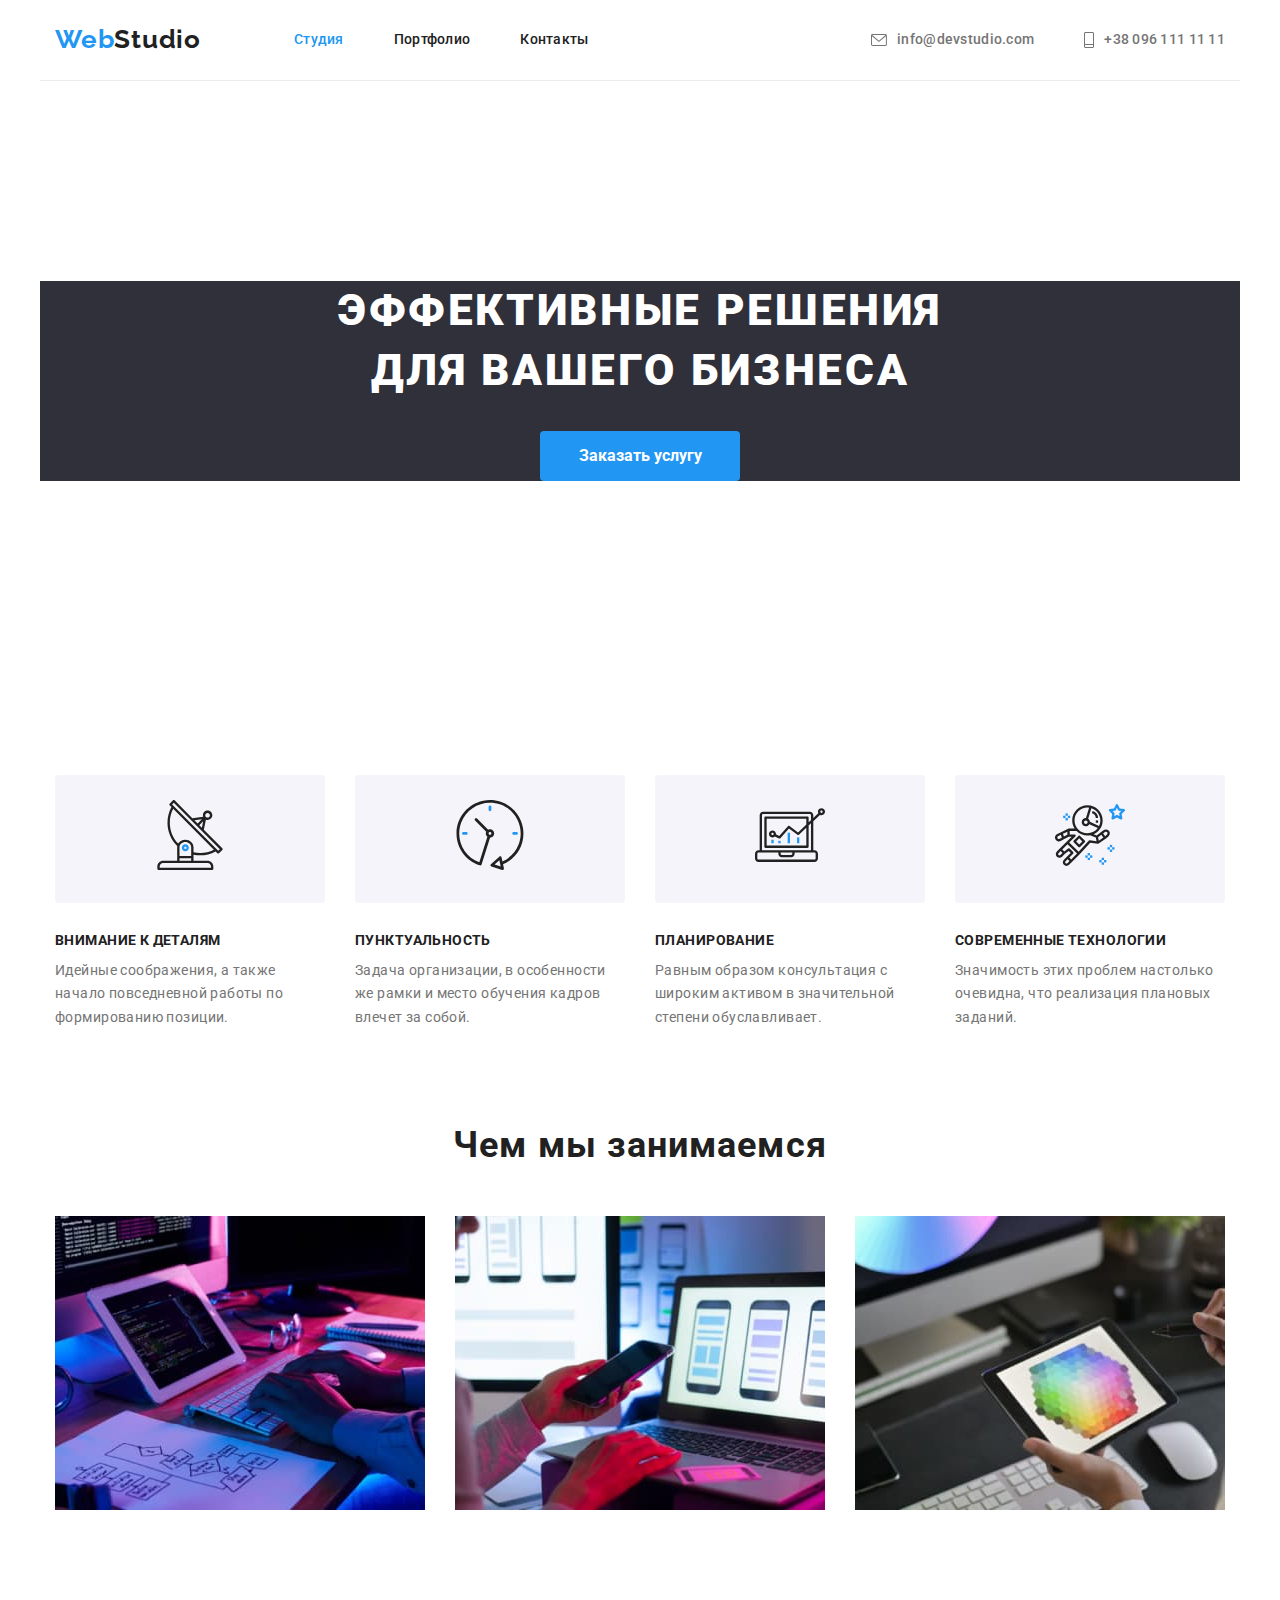
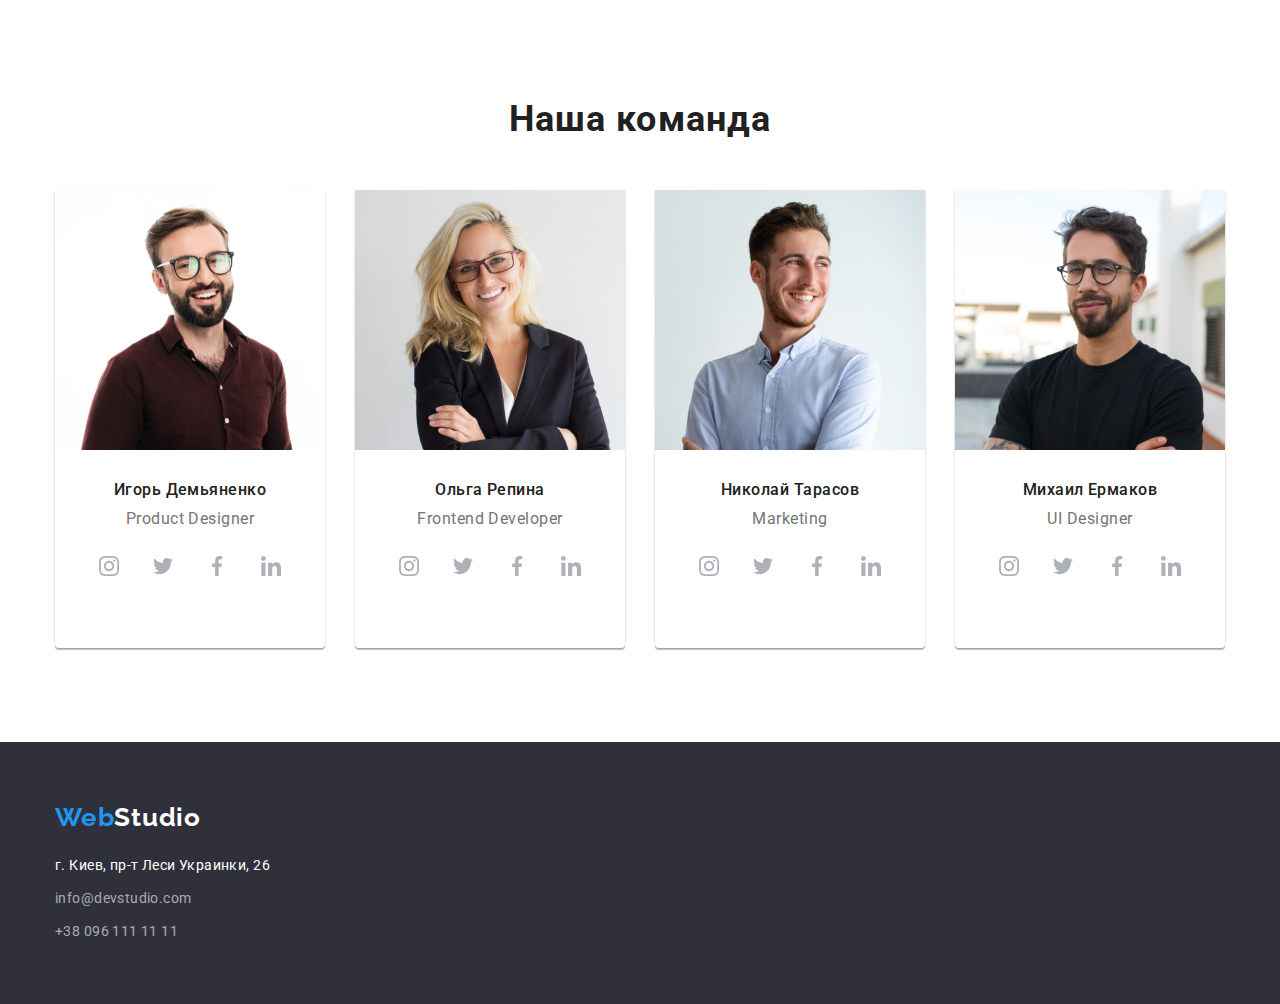
==== index.html @ 743d2a8c "Add icons" ====
<!DOCTYPE html>
<html lang="ru">
  <head>
    <meta charset="UTF-8" />
    <meta http-equiv="X-UA-Compatible" content="IE=edge" />
    <meta name="viewport" content="width=device-width, initial-scale=1.0" />
    <title>Document</title>
    <link
      href="https://fonts.googleapis.com/css2?family=Raleway:wght@700&family=Roboto:wght@400;500;700;900&display=swap"
      rel="stylesheet"
    />
    <link
      rel="stylesheet"
      href="https://cdnjs.cloudflare.com/ajax/libs/modern-normalize/1.1.0/modern-normalize.min.css"
    />
    <link rel="stylesheet" href="./css/styles.css" />
  </head>
  <body>
    <!-- Шапка сайта -->
    <header>
      <div class="header container">
        <nav class="header-nav">
          <a href="./index.html" class="logo"> <span>Web</span>Studio</a>
          <ul class="site-nav list">
            <li class="item"><a href="./index.html" class="link current">Студия</a></li>
            <li class="item"><a href="./portfolio.html" class="link">Портфолио</a></li>
            <li class="item"><a href="" class="link">Контакты</a></li>
          </ul>
        </nav>
        <ul class="contacts-header list">
          <li class="item">
            <a href="mailto:info@devstudio.com" class="link">
              <svg class="contacts-header-icon" width="16px" height="12px">
                <use href="./images/svg/symbol-defs.svg#icon-envelope"></use>
              </svg>
              info@devstudio.com
            </a>
          </li>
          <li class="item">
            <a href="tel:+380961111111" class="link">
              <svg class="contacts-header-icon" width="10px" height="16px">
                <use href="./images/svg/symbol-defs.svg#icon-Vector"></use>
              </svg>
              +38 096 111 11 11</a
            >
          </li>
        </ul>
      </div>
    </header>
    <main>
      <!-- Герой -->
      <section class="hero">
        <div class="container">
          <h1 class="hero-title">
            Эффективные решения <br />
            для вашего бизнеса
          </h1>
          <button type="button" class="hero-button">Заказать услугу</button>
        </div>
      </section>
      <!-- Особенности -->
      <section class="section">
        <div class="container">
          <h2 class="visually-hidden">Особенности</h2>
          <ul class="feature-list list">
            <li class="item">
              <div class="feature-icon">
                <svg class="icon" width="70px" height="70px">
                  <use href="./images/svg/symbol-defs.svg#icon-antenna-1"></use>
                </svg>
              </div>
              <h3 class="title">Внимание к деталям</h3>
              <p class="text">Идейные соображения, а также начало повседневной работы по формированию позиции.</p>
            </li>
            <li class="item">
              <div class="feature-icon">
                <svg class="icon" width="70px" height="70px">
                  <use href="./images/svg/symbol-defs.svg#icon-clock-1"></use>
                </svg>
              </div>
              <h3 class="title">Пунктуальность</h3>
              <p class="text">Задача организации, в особенности же рамки и место обучения кадров влечет за собой.</p>
            </li>
            <li class="item">
              <div class="feature-icon">
                <svg class="icon" width="70px" height="70px">
                  <use href="./images/svg/symbol-defs.svg#icon-diagram-1"></use>
                </svg>
              </div>
              <h3 class="title">Планирование</h3>
              <p class="text">Равным образом консультация с широким активом в значительной степени обуславливает.</p>
            </li>
            <li class="item">
              <div class="feature-icon">
                <svg class="icon" width="70px" height="70px">
                  <use href="./images/svg/symbol-defs.svg#icon-astronaut-1"></use>
                </svg>
              </div>
              <h3 class="title">Современные технологии</h3>
              <p class="text">Значимость этих проблем настолько очевидна, что реализация плановых заданий.</p>
            </li>
          </ul>
        </div>
      </section>
      <!-- Чем мы занимаемся -->
      <section class="section business">
        <div class="container">
          <h2 class="section-title">Чем мы занимаемся</h2>
          <ul class="business-list list">
            <li class="item">
              <img
                class="card-img"
                src="./images/section3/img1.jpg"
                alt="Лист с алгоритмом человек пишет код"
                width="370"
              />
            </li>
            <li class="item">
              <img
                class="card-img"
                src="./images/section3/img2.jpg"
                alt="Телефон в руке человек верстает"
                width="370"
              />
            </li>
            <li class="item">
              <img
                class="card-img"
                src="./images/section3/img3.jpg"
                alt="Планшет в руке дизайн подбор цвета"
                width="370"
              />
            </li>
          </ul>
        </div>
      </section>
      <!-- Наша команда -->
      <section class="section">
        <div class="container">
          <h2 class="section-title">Наша команда</h2>
          <ul class="command-list list">
            <li class="item">
              <img class="card-img" src="./images/section4/img1.jpg" alt="Фотография Игоря Демьяненко" width="270" />
              <h3 class="title">Игорь Демьяненко</h3>
              <p lang="en" class="text">Product Designer</p>
              <ul class="command-icon-list list">
                <a href="" class="command-icon-item">
                  <li>
                    <svg class="icon" width="20px" height="20px">
                      <use href="./images/svg/symbol-defs.svg#icon-instagram-2"></use>
                    </svg>
                  </li>
                </a>
                <a href="" class="command-icon-item">
                  <li>
                    <svg class="icon" width="20px" height="20px">
                      <use href="./images/svg/symbol-defs.svg#icon-twitter-1"></use>
                    </svg>
                  </li>
                </a>
                <a href="" class="command-icon-item">
                  <li>
                    <svg class="icon" width="20px" height="20px">
                      <use href="./images/svg/symbol-defs.svg#icon-facebook-1"></use>
                    </svg>
                  </li>
                </a>
                <a href="" class="command-icon-item">
                  <li>
                    <svg class="icon" width="20px" height="20px">
                      <use href="./images/svg/symbol-defs.svg#icon-linkedin-1"></use>
                    </svg>
                  </li>
                </a>
              </ul>
            </li>
            <li class="item">
              <img class="card-img" src="./images/section4/img2.jpg" alt="Фотография Ольги Репиной" width="270" />
              <h3 class="title">Ольга Репина</h3>
              <p lang="en" class="text">Frontend Developer</p>
              <ul class="command-icon-list list">
                <a href="" class="command-icon-item">
                  <li>
                    <svg class="icon" width="20px" height="20px">
                      <use href="./images/svg/symbol-defs.svg#icon-instagram-2"></use>
                    </svg>
                  </li>
                </a>
                <a href="" class="command-icon-item">
                  <li>
                    <svg class="icon" width="20px" height="20px">
                      <use href="./images/svg/symbol-defs.svg#icon-twitter-1"></use>
                    </svg>
                  </li>
                </a>
                <a href="" class="command-icon-item">
                  <li>
                    <svg class="icon" width="20px" height="20px">
                      <use href="./images/svg/symbol-defs.svg#icon-facebook-1"></use>
                    </svg>
                  </li>
                </a>
                <a href="" class="command-icon-item">
                  <li>
                    <svg class="icon" width="20px" height="20px">
                      <use href="./images/svg/symbol-defs.svg#icon-linkedin-1"></use>
                    </svg>
                  </li>
                </a>
              </ul>
            </li>
            <li class="item">
              <img class="card-img" src="./images/section4/img3.jpg" alt="Фотография Николая Тарасова" width="270" />
              <h3 class="title">Николай Тарасов</h3>
              <p lang="en" class="text">Marketing</p>
              <ul class="command-icon-list list">
                <a href="" class="command-icon-item">
                  <li>
                    <svg class="icon" width="20px" height="20px">
                      <use href="./images/svg/symbol-defs.svg#icon-instagram-2"></use>
                    </svg>
                  </li>
                </a>
                <a href="" class="command-icon-item">
                  <li>
                    <svg class="icon" width="20px" height="20px">
                      <use href="./images/svg/symbol-defs.svg#icon-twitter-1"></use>
                    </svg>
                  </li>
                </a>
                <a href="" class="command-icon-item">
                  <li>
                    <svg class="icon" width="20px" height="20px">
                      <use href="./images/svg/symbol-defs.svg#icon-facebook-1"></use>
                    </svg>
                  </li>
                </a>
                <a href="" class="command-icon-item">
                  <li>
                    <svg class="icon" width="20px" height="20px">
                      <use href="./images/svg/symbol-defs.svg#icon-linkedin-1"></use>
                    </svg>
                  </li>
                </a>
              </ul>
            </li>
            <li class="item">
              <img class="card-img" src="./images/section4/img4.jpg" alt="Фотография Михаила Ермакова" width="270" />
              <h3 class="title">Михаил Ермаков</h3>
              <p lang="en" class="text">UI Designer</p>
              <ul class="command-icon-list list">
                <a href="" class="command-icon-item">
                  <li>
                    <svg class="icon" width="20px" height="20px">
                      <use href="./images/svg/symbol-defs.svg#icon-instagram-2"></use>
                    </svg>
                  </li>
                </a>
                <a href="" class="command-icon-item">
                  <li>
                    <svg class="icon" width="20px" height="20px">
                      <use href="./images/svg/symbol-defs.svg#icon-twitter-1"></use>
                    </svg>
                  </li>
                </a>
                <a href="" class="command-icon-item">
                  <li>
                    <svg class="icon" width="20px" height="20px">
                      <use href="./images/svg/symbol-defs.svg#icon-facebook-1"></use>
                    </svg>
                  </li>
                </a>
                <a href="" class="command-icon-item">
                  <li>
                    <svg class="icon" width="20px" height="20px">
                      <use href="./images/svg/symbol-defs.svg#icon-linkedin-1"></use>
                    </svg>
                  </li>
                </a>
              </ul>
            </li>
          </ul>
        </div>
      </section>
    </main>
    <!-- Футер -->
    <footer class="footer">
      <div class="container">
        <a href="/index.html" class="logo"> <span>Web</span>Studio</a>
        <address class="address">
          <ul class="list">
            <li class="address-text">
              <a href="https://goo.gl/maps/LQbmXpM3BCBhQMDx9" class="address-text" target="_blank"
                >г. Киев, пр-т Леси Украинки, 26</a
              >
            </li>
            <li class="item"><a href="mailto:info@devstudio.com" class="address-link">info@devstudio.com</a></li>
            <li class="item"><a href="tel:+380961111111" class="address-link">+38 096 111 11 11</a></li>
          </ul>
        </address>
      </div>
    </footer>
  </body>
</html>
---- css/styles.css ----
:root {
  --title-text-color: #212121;
  --primari-text-color: #757575;
  --accent-color: #2196f3;
  --primary-white-color: #ffffff;
  --background-color: #e5e5e5;
  --background-body-color: #f5f4fa;
  --icons-color: #afb1b8;
  --icon-white-color: #ffffff;
}
body {
  color: var(--primari-text-color);
  font-family: roboto, sans-serif;
  font-size: 14px;
  line-height: 1.7;
}
h1,
h2,
h3,
h4,
h5,
h6,
p,
ul {
  margin: 0;
  padding: 0;
}
.list {
  list-style: none;
}
.list a {
  text-decoration: none;
}
/* цвет основного текста #212121
цвет вторичного текста #757575
цвет текста белый #FFFFFF
цвет текста акцент #2196F3

цвет хедера #FFFFFF

цвет фона #E5E5E5
вторичный цвет фона #F5F4FA

цвет фона героя #2F303A

цвет фона футера #2F303A
*/
.container {
  width: 1200px;
  margin-left: auto;
  margin-right: auto;
  padding-left: 15px;
  padding-right: 15px;
  /* outline: 2px solid tomato; */
}
.visually-hidden {
  position: absolute;
  width: 1px;
  height: 1px;
  margin: -1px;
  padding: 0;
  overflow: hidden;
  border: 0;
  clip: rect(0 0 0 0);
}
.logo {
  color: var(--title-text-color);
  text-decoration: none;
  font-family: raleway;
  font-weight: 700;
  font-size: 26px;
  line-height: 1.2;
  letter-spacing: 0.03em;
}
.logo > span {
  color: var(--accent-color);
}
/* ------------------site nav------------------ */
.header {
  display: flex;
  padding-top: 24px;
  padding-bottom: 25px;
  align-items: center;
  border-bottom: 1px solid #ececec;
}
.header-nav {
  display: flex;
}

.site-nav,
.contacts-header {
  display: flex;
  align-items: center;
  font-weight: 500;
  font-size: 14px;
  line-height: 1.2;
  letter-spacing: 0.02em;
}
.site-nav {
  margin-left: 93px;
}
.site-nav .item:not(:last-child) {
  margin-right: 50px;
}

.contacts-header {
  margin-left: auto;
}
.contacts-header .link {
  display: flex;
  align-items: center;
}
.contacts-header .item:last-child {
  margin-left: 50px;
}
.site-nav .link {
  color: var(--title-text-color);
}
.contacts-header .link {
  color: var(--primari-text-color);
}
.contacts-header-icon {
  fill: currentColor;
  margin-right: 10px;
}
.site-nav .link:hover,
.site-nav .link:focus,
.contacts-header .link:hover,
.contacts-header .link:focus,
.address-link:hover,
.address-link:focus {
  color: var(--accent-color);
  fill: var(--accent-color);
}
.site-nav .link.current {
  color: var(--accent-color);
}

/* -------------------Герой------------------- */
.hero {
  padding-top: 200px;
  padding-bottom: 200px;
}
.hero.section {
  background: #2f303a;
}
.hero .container {
  background: #2f303a;
}
.hero-title {
  color: var(--primary-white-color);
  font-weight: 900;
  font-size: 44px;
  line-height: 1.36;
  text-align: center;
  letter-spacing: 0.06em;
  text-transform: uppercase;
  margin-bottom: 30px;
}
.hero-button {
  display: block;
  width: 200px;
  height: 50px;
  border: 10px transparent;
  border-radius: 4px;
  padding: 0;
  margin: auto;
  cursor: pointer;
  color: var(--primary-white-color);
  background-color: var(--accent-color);
  font-family: Roboto;
  font-weight: bold;
  font-size: 16px;
  line-height: 1.88;
}
/* ------------------Section----------------- */
.section {
  padding-top: 94px;
  padding-bottom: 94px;
  /* outline: 2px solid teal; */
  background-color: #ffffff;
}
.section.business {
  padding-top: 0px;
}
.section-title {
  color: var(--title-text-color);
  font-weight: bold;
  font-size: 36px;
  line-height: 1.17;
  text-align: center;
  letter-spacing: 0.03em;
  margin-bottom: 50px;
}
.feature-list {
  display: flex;
}
.feature-list .title {
  color: var(--title-text-color);
  font-weight: bold;
  font-size: 14px;
  line-height: 1.14;
  letter-spacing: 0.03em;
  text-transform: uppercase;
  margin-bottom: 10px;
}
.feature-list .item {
  display: block;
  width: 270px;
}
.feature-list .item:not(:last-child) {
  margin-right: 30px;
}
.feature-list .text {
  letter-spacing: 0.03em;
}
.feature-icon {
  padding: 25px 100px;
  border-radius: 4px;
  background-color: var(--background-body-color);
  margin-bottom: 30px;
}
.business-list {
  display: flex;
}
.card-img {
  display: block;
}
.business-list .item:not(:last-child) {
  margin-right: 30px;
}
.command-list {
  display: flex;
}
.command-list .item:not(:last-child) {
  margin-right: 30px;
}
.command-list .item {
  padding-bottom: 30px;
  border-radius: 0px 0px 4px 4px;
  background-color: var(--primary-white-color);
  box-shadow: 0px 1px 3px rgba(0, 0, 0, 0.12), 0px 1px 1px rgba(0, 0, 0, 0.14), 0px 2px 1px rgba(0, 0, 0, 0.2);
}

.command-list .title {
  color: var(--title-text-color);
  font-weight: 500;
  font-size: 16px;
  line-height: 1.19;
  letter-spacing: 0.03em;
  margin: 30px auto 10px;
  display: block;
  text-align: center;
}
.command-list .text {
  font-size: 16px;
  line-height: 1.19;
  text-align: center;
  letter-spacing: 0.03em;
  /* margin-bottom: 30px; */
}
.command-icon-list {
  display: flex;
  padding: 16px 32px 30px;
}
.command-icon-item {
  width: 44px;
  height: 44px;
  border-radius: 50%;
  background-color: transparent;
  padding: 12px;
  color: var(--icons-color);
}
.command-icon-item:not(:last-child) {
  margin-right: 10px;
}
.command-icon-item .icon {
  fill: currentColor;
}
.command-icon-item:hover,
.command-icon-item:focus {
  color: var(--icon-white-color);
  background-color: var(--accent-color);
}
.filter {
  display: flex;
  /* margin-right: auto;
  margin-left: auto; */
  justify-content: center;
}
.filter-list {
  display: flex;
  flex-wrap: wrap;
  margin-top: 50px;
}
.filter-button {
  cursor: pointer;
  color: var(--title-text-color);
  background-color: #f5f4fa;
  font-family: Roboto;
  font-weight: 500;
  font-size: 16px;
  line-height: 1.62;
  text-align: center;
  letter-spacing: 0.03em;
  border-radius: 4px;
  border: 0;
  padding: 6px 22px;
}
.filter .item:not(:last-child) {
  margin-right: 8px;
}
.filter-list .item:not(:nth-last-child(-n + 3)) {
  margin-bottom: 30px;
}
.filter-list .item:not(:nth-child(3n + 3)) {
  margin-right: 30px;
}
.filter-list .content {
  border: 1px solid#eeeeee;
  border-top: 0px;
  padding: 20px 24px;
}

.filter-list .text {
  margin-top: 2px;
}
.filter-button:hover,
.filter-button:focus {
  color: var(--primary-white-color);
  background-color: var(--accent-color);
  box-shadow: 0px 3px 1px rgba(0, 0, 0, 0.1), 0px 1px 2px rgba(0, 0, 0, 0.08), 0px 2px 2px rgba(0, 0, 0, 0.12);
}
.filter-list .title {
  color: var(--title-text-color);
  font-weight: bold;
  font-size: 18px;
  line-height: 2;
  letter-spacing: 0.06em;
}
.filter-list .text {
  font-weight: normal;
  font-size: 16px;
  line-height: 1.87;
  letter-spacing: 0.03em;
}
/* footer */
.footer {
  background-color: #2f303a;
  padding-top: 60px;
  padding-bottom: 60px;
}

.address-link {
  color: rgba(255, 255, 255, 0.6);
  font-weight: normal;
  font-style: normal;
  font-size: 14px;
  line-height: 1.71;
  letter-spacing: 0.03em;
}
.address-text {
  color: var(--primary-white-color);
  font-style: normal;
  font-weight: normal;
  font-size: 14px;
  line-height: 1.71;
  letter-spacing: 0.03em;
  margin-top: 20px;
}
.address .item {
  margin-top: 9px;
}
.footer .logo {
  color: var(--primary-white-color);
}
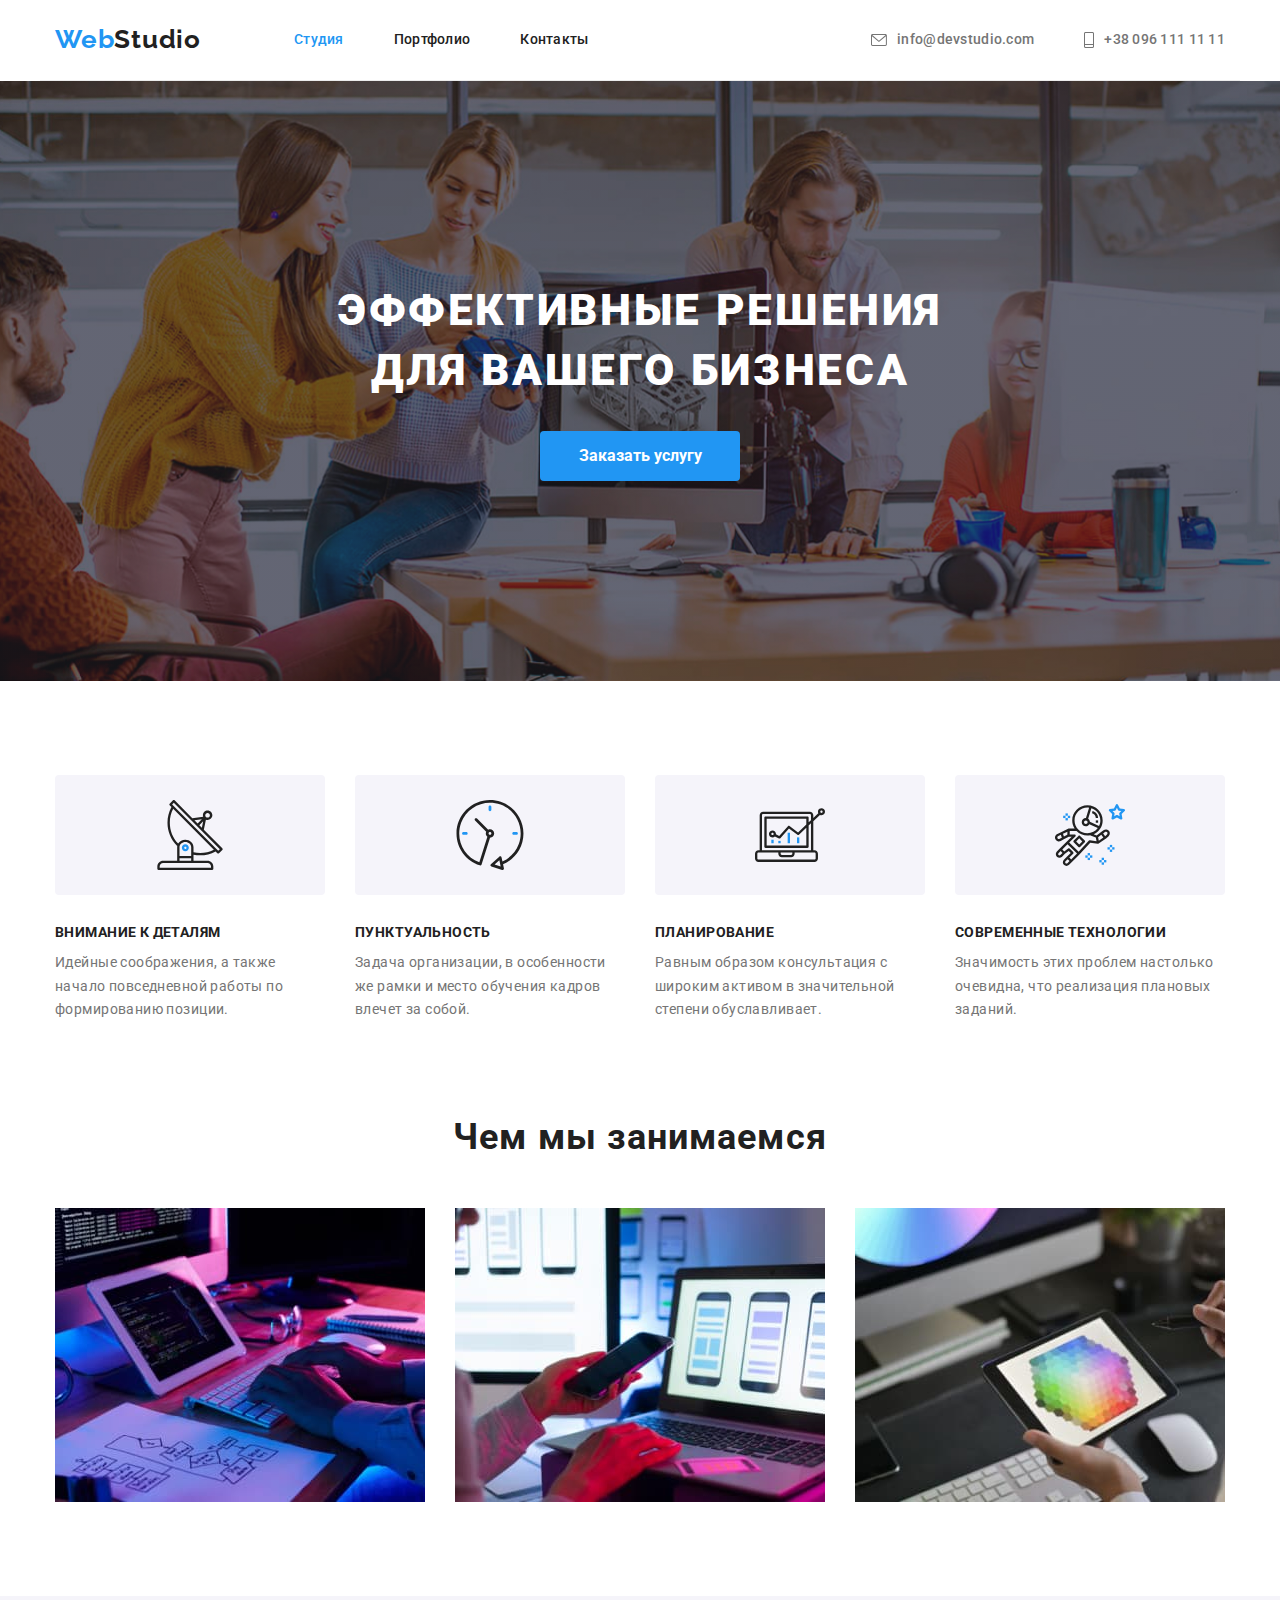
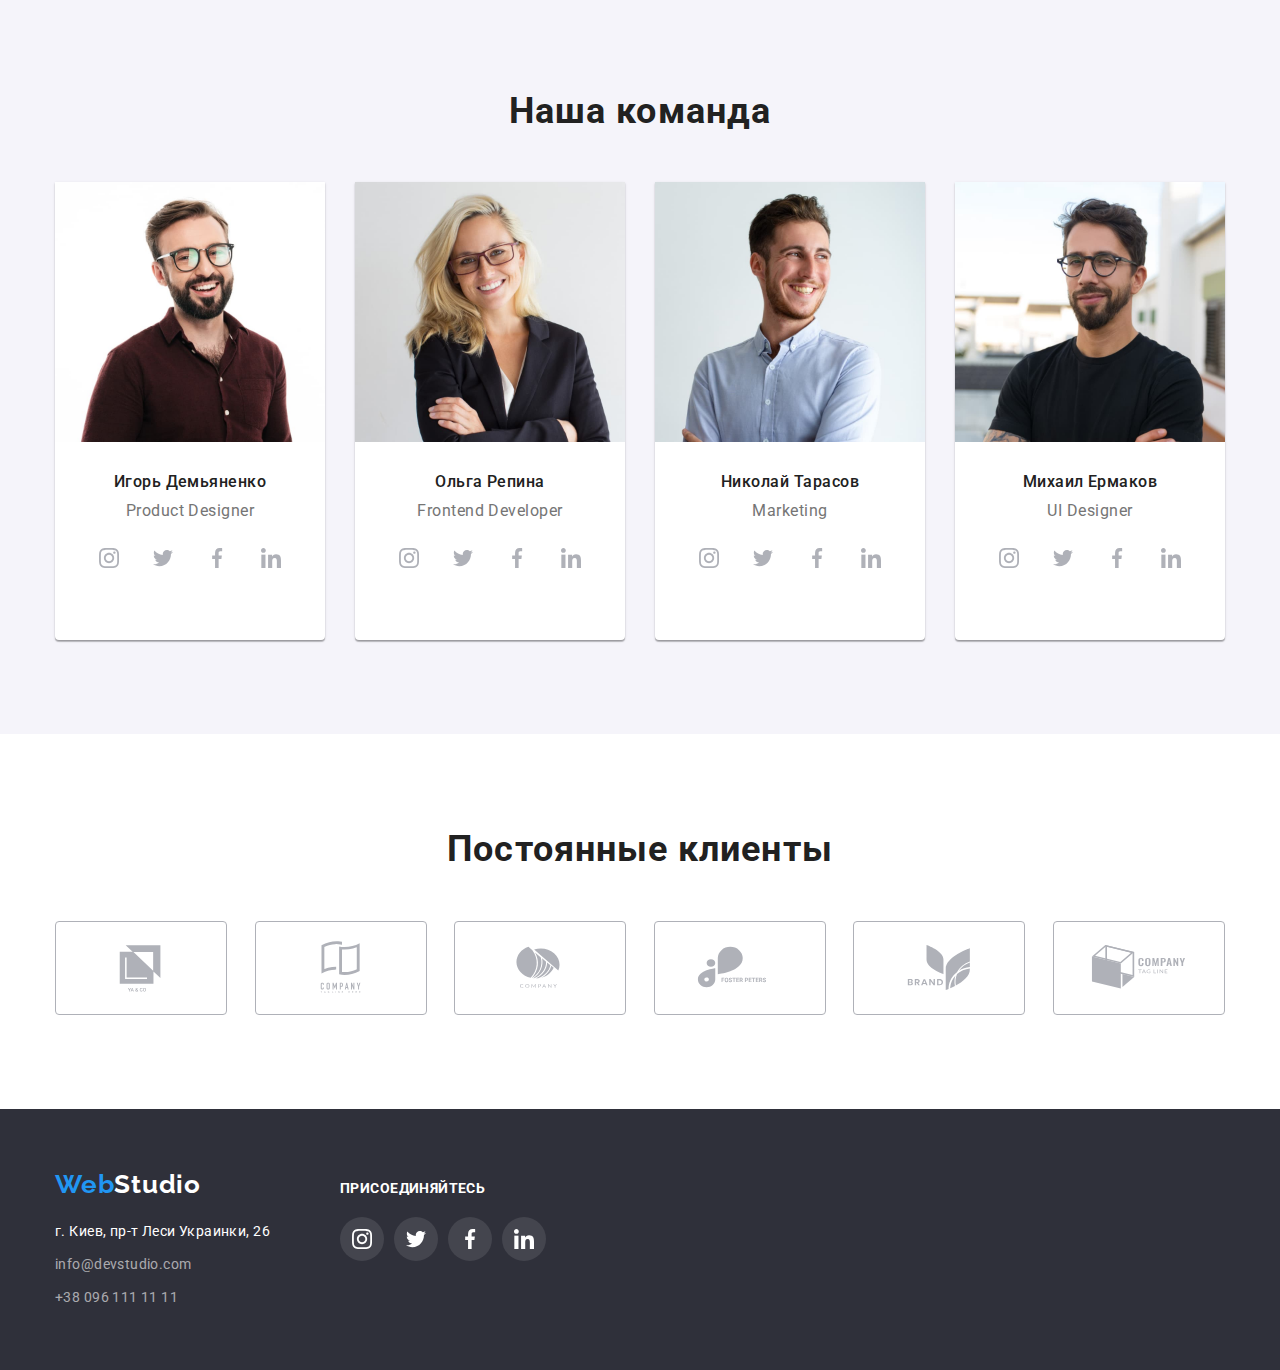
==== commit ba6bb244: "Finished add icons" ====
--- a/index.html
+++ b/index.html
@@ -49,7 +49,7 @@
     </header>
     <main>
       <!-- Герой -->
-      <section class="hero">
+      <section class="section hero">
         <div class="container">
           <h1 class="hero-title">
             Эффективные решения <br />
@@ -135,7 +135,7 @@
         </div>
       </section>
       <!-- Наша команда -->
-      <section class="section">
+      <section class="section command">
         <div class="container">
           <h2 class="section-title">Наша команда</h2>
           <ul class="command-list list">
@@ -282,22 +282,107 @@
           </ul>
         </div>
       </section>
+      <!-- Постоянные клиенты -->
+      <section class="section clients">
+        <div class="container">
+          <h2 class="section-title">Постоянные клиенты</h2>
+          <ul class="clients-list list">
+            <a href="">
+              <li class="item">
+                <svg class="icon" width="106px" height="60px">
+                  <use href="./images/svg/symbol-defs.svg#icon-Logo"></use>
+                </svg>
+              </li>
+            </a>
+            <a href="">
+              <li class="item">
+                <svg class="icon" width="106px" height="60px">
+                  <use href="./images/svg/symbol-defs.svg#icon-Logo-1"></use>
+                </svg>
+              </li>
+            </a>
+            <a href="">
+              <li class="item">
+                <svg class="icon" width="106px" height="60px">
+                  <use href="./images/svg/symbol-defs.svg#icon-Logo-2"></use>
+                </svg>
+              </li>
+            </a>
+            <a href="">
+              <li class="item">
+                <svg class="icon" width="106px" height="60px">
+                  <use href="./images/svg/symbol-defs.svg#icon-Logo-3"></use>
+                </svg>
+              </li>
+            </a>
+            <a href="">
+              <li class="item">
+                <svg class="icon" width="106px" height="60px">
+                  <use href="./images/svg/symbol-defs.svg#icon-Logo-4"></use>
+                </svg>
+              </li>
+            </a>
+            <a href="">
+              <li class="item">
+                <svg class="icon" width="106px" height="60px">
+                  <use href="./images/svg/symbol-defs.svg#icon-Logo-5"></use>
+                </svg>
+              </li>
+            </a>
+          </ul>
+        </div>
+      </section>
     </main>
     <!-- Футер -->
     <footer class="footer">
-      <div class="container">
-        <a href="/index.html" class="logo"> <span>Web</span>Studio</a>
-        <address class="address">
-          <ul class="list">
-            <li class="address-text">
-              <a href="https://goo.gl/maps/LQbmXpM3BCBhQMDx9" class="address-text" target="_blank"
-                >г. Киев, пр-т Леси Украинки, 26</a
-              >
-            </li>
-            <li class="item"><a href="mailto:info@devstudio.com" class="address-link">info@devstudio.com</a></li>
-            <li class="item"><a href="tel:+380961111111" class="address-link">+38 096 111 11 11</a></li>
-          </ul>
-        </address>
+      <div class="container bloks">
+        <div class="address">
+          <a href="/index.html" class="logo"> <span>Web</span>Studio</a>
+          <address>
+            <ul class="list">
+              <li class="address-text">
+                <a href="https://goo.gl/maps/LQbmXpM3BCBhQMDx9" class="address-text" target="_blank"
+                  >г. Киев, пр-т Леси Украинки, 26</a
+                >
+              </li>
+              <li class="item"><a href="mailto:info@devstudio.com" class="address-link">info@devstudio.com</a></li>
+              <li class="item"><a href="tel:+380961111111" class="address-link">+38 096 111 11 11</a></li>
+            </ul>
+          </address>
+        </div>
+        <div class="join">
+          <h3 class="title">Присоединяйтесь</h3>
+          <ul class="join-list list">
+            <a href="" class="join-icon-item">
+              <li>
+                <svg class="icon" width="20px" height="20px">
+                  <use href="./images/svg/symbol-defs.svg#icon-instagram-2"></use>
+                </svg>
+              </li>
+            </a>
+            <a href="" class="join-icon-item">
+              <li>
+                <svg class="icon" width="20px" height="20px">
+                  <use href="./images/svg/symbol-defs.svg#icon-twitter-1"></use>
+                </svg>
+              </li>
+            </a>
+            <a href="" class="join-icon-item">
+              <li>
+                <svg class="icon" width="20px" height="20px">
+                  <use href="./images/svg/symbol-defs.svg#icon-facebook-1"></use>
+                </svg>
+              </li>
+            </a>
+            <a href="" class="join-icon-item">
+              <li>
+                <svg class="icon" width="20px" height="20px">
+                  <use href="./images/svg/symbol-defs.svg#icon-linkedin-1"></use>
+                </svg>
+              </li>
+            </a>
+          </ul>
+        </div>
       </div>
     </footer>
   </body>
--- a/css/styles.css
+++ b/css/styles.css
@@ -137,15 +137,17 @@
 }
 
 /* -------------------Герой------------------- */
-.hero {
+.section.hero {
   padding-top: 200px;
   padding-bottom: 200px;
-}
-.hero.section {
-  background: #2f303a;
-}
-.hero .container {
-  background: #2f303a;
+  max-width: 1600px;
+  margin-left: auto;
+  margin-right: auto;
+  background-image: linear-gradient(to right, rgba(47, 48, 58, 0.4), rgba(47, 48, 58, 0.4)),
+    url(../images/hero/img1.jpg);
+  background-repeat: no-repeat;
+  background-position: center;
+  background-size: cover;
 }
 .hero-title {
   color: var(--primary-white-color);
@@ -173,6 +175,7 @@
   font-size: 16px;
   line-height: 1.88;
 }
+
 /* ------------------Section----------------- */
 .section {
   padding-top: 94px;
@@ -219,6 +222,9 @@
   border-radius: 4px;
   background-color: var(--background-body-color);
   margin-bottom: 30px;
+}
+.feature-icon .icon {
+  display: block;
 }
 .business-list {
   display: flex;
@@ -282,10 +288,30 @@
   color: var(--icon-white-color);
   background-color: var(--accent-color);
 }
+.section.command {
+  background-color: var(--background-body-color);
+}
+.clients-list {
+  display: flex;
+  justify-content: space-between;
+}
+.clients-list .item {
+  padding: 16px 32px;
+  border: 1px solid var(--icons-color);
+  border-radius: 4px;
+  color: var(--icons-color);
+}
+.clients-list .icon {
+  display: block;
+  fill: currentColor;
+}
+.clients-list .item:hover,
+clients-list .item:focus {
+  color: var(--accent-color);
+  border: 1px solid var(--accent-color);
+}
 .filter {
   display: flex;
-  /* margin-right: auto;
-  margin-left: auto; */
   justify-content: center;
 }
 .filter-list {
@@ -344,12 +370,19 @@
   line-height: 1.87;
   letter-spacing: 0.03em;
 }
+.filter-list .item:focus,
+.filter-list .item:hover {
+  box-shadow: 0px 1px 1px rgba(0, 0, 0, 0.12), 0px 4px 4px rgba(0, 0, 0, 0.06), 1px 4px 6px rgba(0, 0, 0, 0.16);
+}
 /* footer */
 .footer {
   background-color: #2f303a;
   padding-top: 60px;
   padding-bottom: 60px;
 }
+.container.bloks {
+  display: flex;
+}
 
 .address-link {
   color: rgba(255, 255, 255, 0.6);
@@ -374,3 +407,36 @@
 .footer .logo {
   color: var(--primary-white-color);
 }
+.join {
+  margin-left: 70px;
+  margin-top: 12px;
+  color: var(--primary-white-color);
+}
+.join .title {
+  font-size: 14px;
+  line-height: 1.14;
+  letter-spacing: 0.03em;
+  text-transform: uppercase;
+}
+.join-list {
+  display: flex;
+  margin-top: 20px;
+}
+.join-icon-item {
+  width: 44px;
+  height: 44px;
+  border-radius: 50%;
+  background: rgba(255, 255, 255, 0.1);
+  padding: 12px;
+  color: var(--icon-white-color);
+}
+.join-icon-item:not(:last-child) {
+  margin-right: 10px;
+}
+.join-icon-item .icon {
+  fill: currentColor;
+}
+.join-icon-item:hover,
+.join-icon-item:focus {
+  background-color: var(--accent-color);
+}
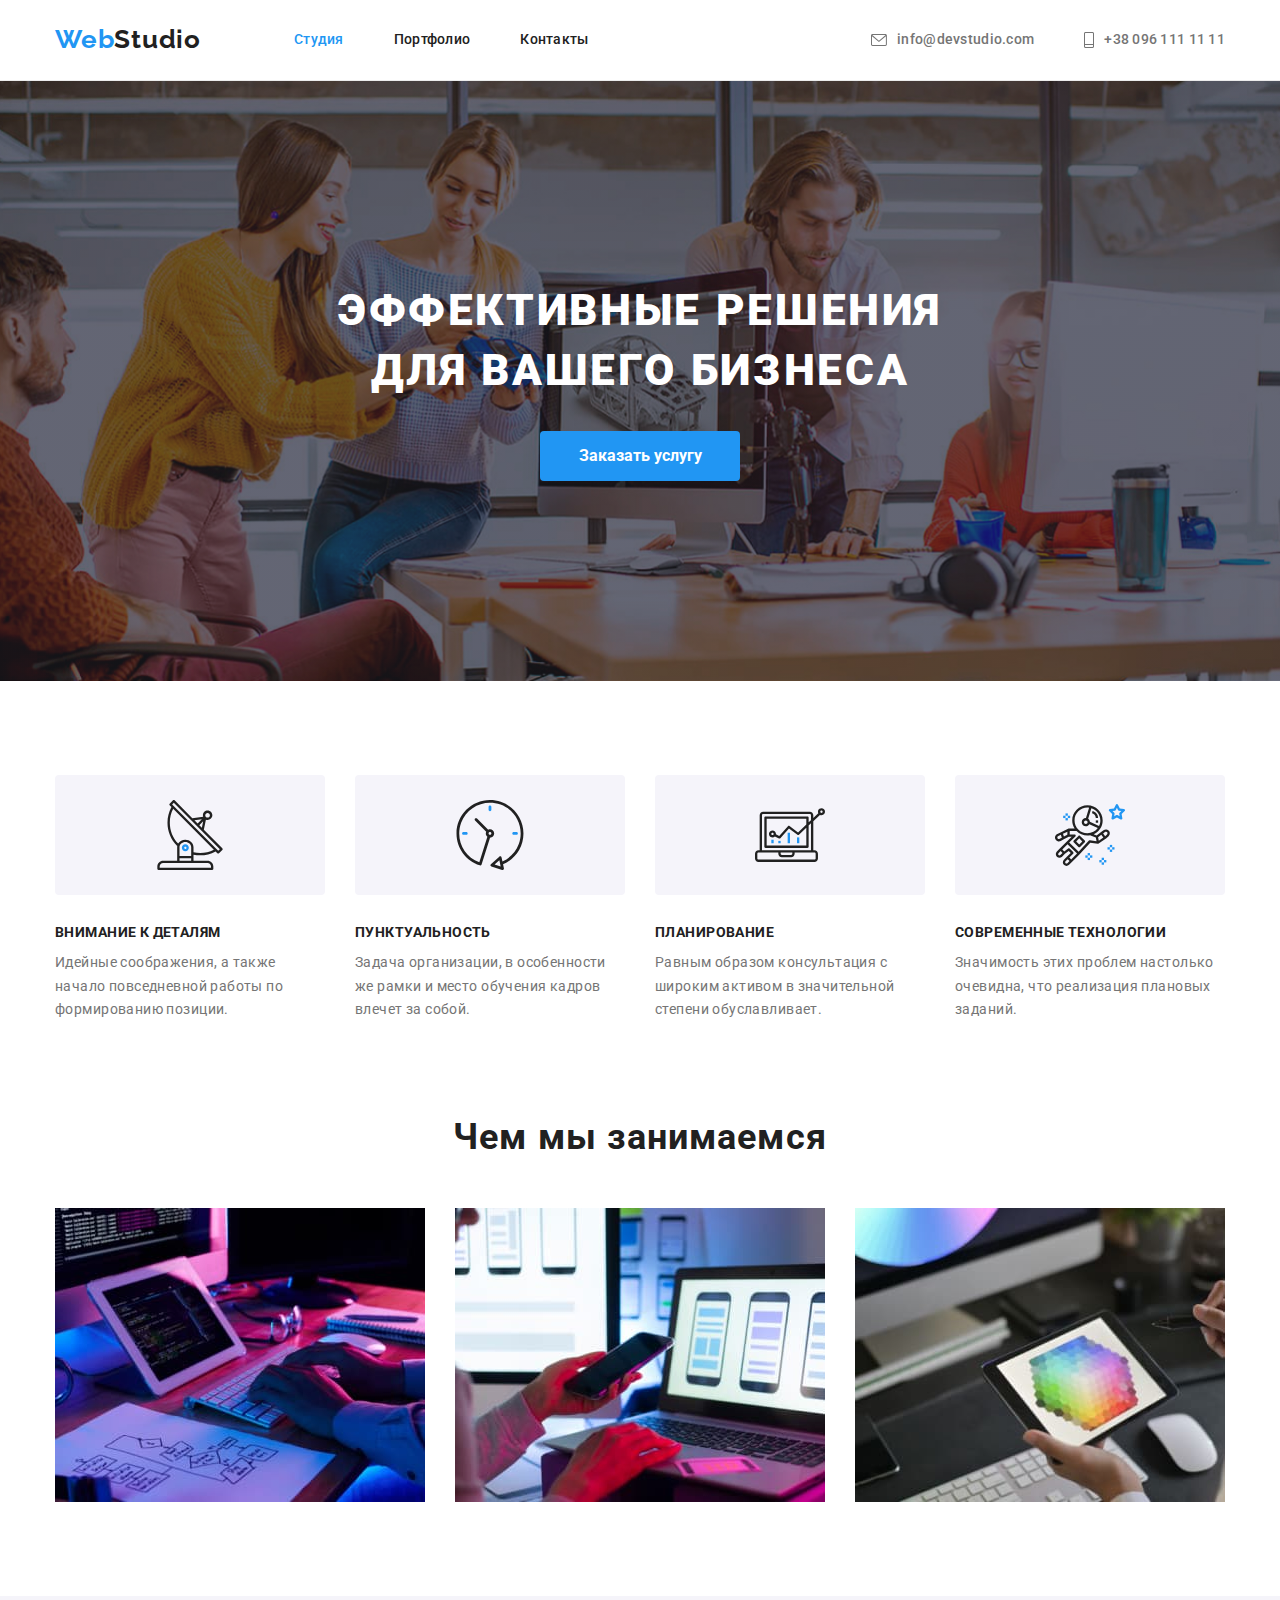
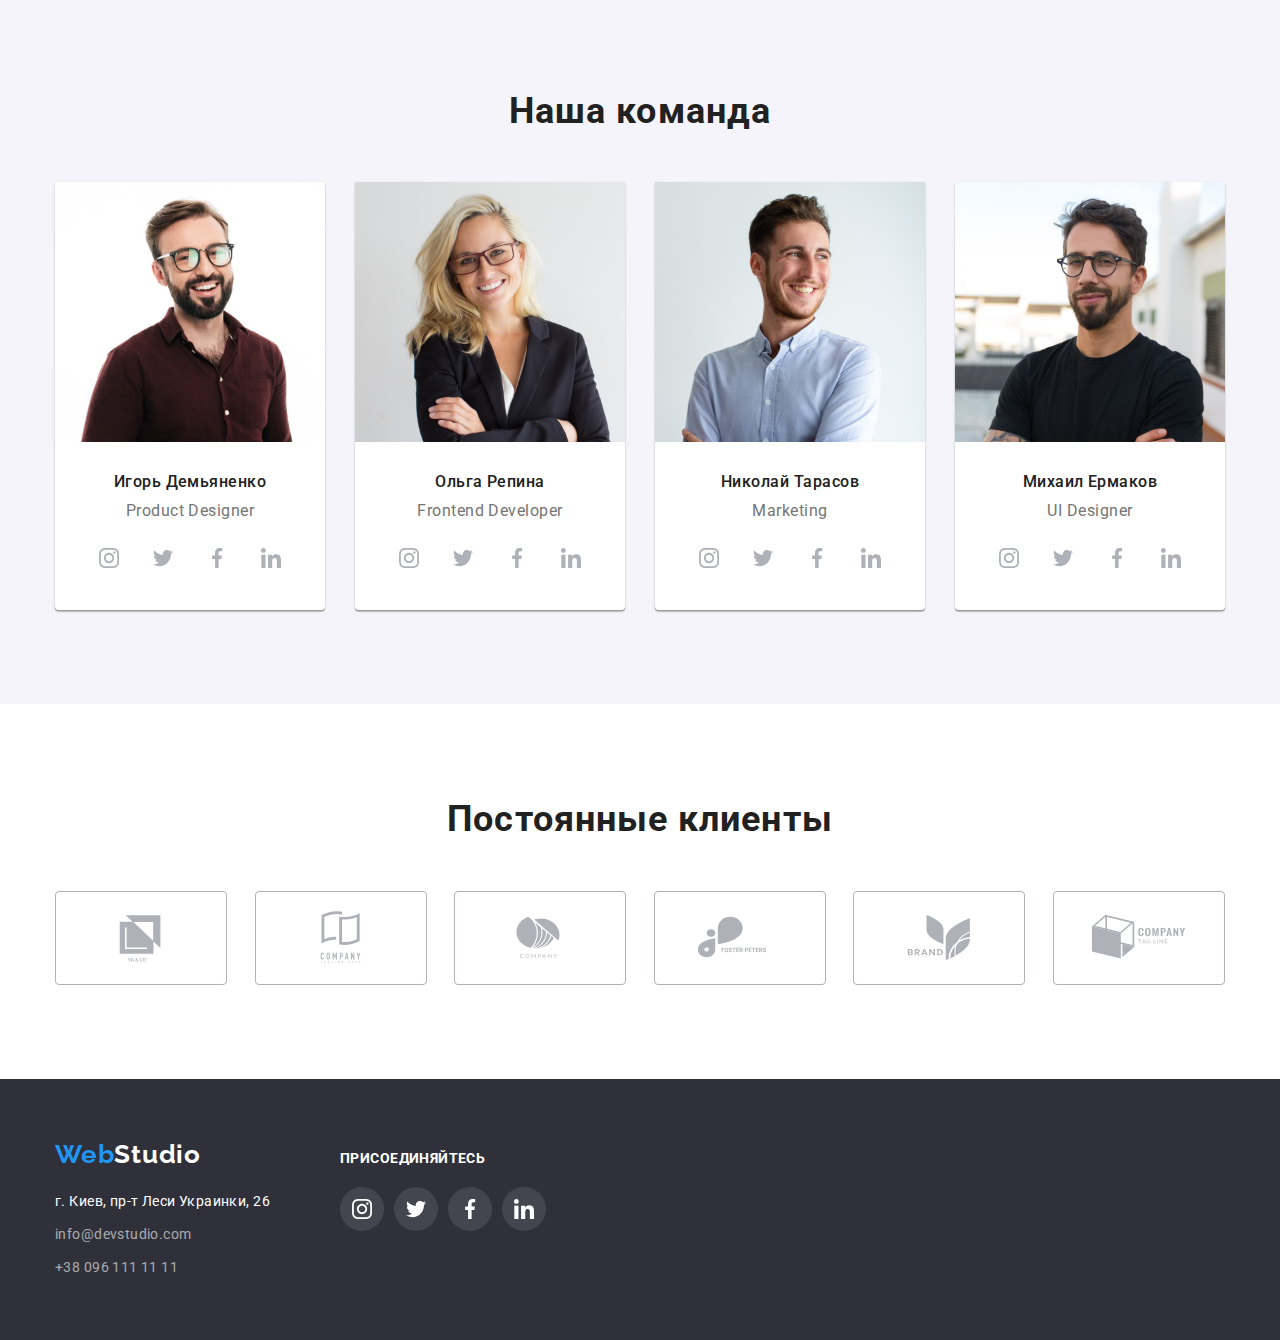
==== commit eeb46462: "Fix icons" ====
--- a/index.html
+++ b/index.html
@@ -17,7 +17,7 @@
   </head>
   <body>
     <!-- Шапка сайта -->
-    <header>
+    <header class="header-border">
       <div class="header container">
         <nav class="header-nav">
           <a href="./index.html" class="logo"> <span>Web</span>Studio</a>
@@ -144,34 +144,34 @@
               <h3 class="title">Игорь Демьяненко</h3>
               <p lang="en" class="text">Product Designer</p>
               <ul class="command-icon-list list">
-                <a href="" class="command-icon-item">
-                  <li>
+                <li class="command-icon-item">
+                  <a href="" class="command-icon">
                     <svg class="icon" width="20px" height="20px">
                       <use href="./images/svg/symbol-defs.svg#icon-instagram-2"></use>
                     </svg>
-                  </li>
-                </a>
-                <a href="" class="command-icon-item">
-                  <li>
+                  </a>
+                </li>
+                <li class="command-icon-item">
+                  <a href="" class="command-icon">
                     <svg class="icon" width="20px" height="20px">
                       <use href="./images/svg/symbol-defs.svg#icon-twitter-1"></use>
                     </svg>
-                  </li>
-                </a>
-                <a href="" class="command-icon-item">
-                  <li>
+                  </a>
+                </li>
+                <li class="command-icon-item">
+                  <a href="" class="command-icon">
                     <svg class="icon" width="20px" height="20px">
                       <use href="./images/svg/symbol-defs.svg#icon-facebook-1"></use>
                     </svg>
-                  </li>
-                </a>
-                <a href="" class="command-icon-item">
-                  <li>
+                  </a>
+                </li>
+                <li class="command-icon-item">
+                  <a href="" class="command-icon">
                     <svg class="icon" width="20px" height="20px">
                       <use href="./images/svg/symbol-defs.svg#icon-linkedin-1"></use>
                     </svg>
-                  </li>
-                </a>
+                  </a>
+                </li>
               </ul>
             </li>
             <li class="item">
@@ -179,34 +179,34 @@
               <h3 class="title">Ольга Репина</h3>
               <p lang="en" class="text">Frontend Developer</p>
               <ul class="command-icon-list list">
-                <a href="" class="command-icon-item">
-                  <li>
+                <li class="command-icon-item">
+                  <a href="" class="command-icon">
                     <svg class="icon" width="20px" height="20px">
                       <use href="./images/svg/symbol-defs.svg#icon-instagram-2"></use>
                     </svg>
-                  </li>
-                </a>
-                <a href="" class="command-icon-item">
-                  <li>
+                  </a>
+                </li>
+                <li class="command-icon-item">
+                  <a href="" class="command-icon">
                     <svg class="icon" width="20px" height="20px">
                       <use href="./images/svg/symbol-defs.svg#icon-twitter-1"></use>
                     </svg>
-                  </li>
-                </a>
-                <a href="" class="command-icon-item">
-                  <li>
+                  </a>
+                </li>
+                <li class="command-icon-item">
+                  <a href="" class="command-icon">
                     <svg class="icon" width="20px" height="20px">
                       <use href="./images/svg/symbol-defs.svg#icon-facebook-1"></use>
                     </svg>
-                  </li>
-                </a>
-                <a href="" class="command-icon-item">
-                  <li>
+                  </a>
+                </li>
+                <li class="command-icon-item">
+                  <a href="" class="command-icon">
                     <svg class="icon" width="20px" height="20px">
                       <use href="./images/svg/symbol-defs.svg#icon-linkedin-1"></use>
                     </svg>
-                  </li>
-                </a>
+                  </a>
+                </li>
               </ul>
             </li>
             <li class="item">
@@ -214,34 +214,34 @@
               <h3 class="title">Николай Тарасов</h3>
               <p lang="en" class="text">Marketing</p>
               <ul class="command-icon-list list">
-                <a href="" class="command-icon-item">
-                  <li>
+                <li class="command-icon-item">
+                  <a href="" class="command-icon">
                     <svg class="icon" width="20px" height="20px">
                       <use href="./images/svg/symbol-defs.svg#icon-instagram-2"></use>
                     </svg>
-                  </li>
-                </a>
-                <a href="" class="command-icon-item">
-                  <li>
+                  </a>
+                </li>
+                <li class="command-icon-item">
+                  <a href="" class="command-icon">
                     <svg class="icon" width="20px" height="20px">
                       <use href="./images/svg/symbol-defs.svg#icon-twitter-1"></use>
                     </svg>
-                  </li>
-                </a>
-                <a href="" class="command-icon-item">
-                  <li>
+                  </a>
+                </li>
+                <li class="command-icon-item">
+                  <a href="" class="command-icon">
                     <svg class="icon" width="20px" height="20px">
                       <use href="./images/svg/symbol-defs.svg#icon-facebook-1"></use>
                     </svg>
-                  </li>
-                </a>
-                <a href="" class="command-icon-item">
-                  <li>
+                  </a>
+                </li>
+                <li class="command-icon-item">
+                  <a href="" class="command-icon">
                     <svg class="icon" width="20px" height="20px">
                       <use href="./images/svg/symbol-defs.svg#icon-linkedin-1"></use>
                     </svg>
-                  </li>
-                </a>
+                  </a>
+                </li>
               </ul>
             </li>
             <li class="item">
@@ -249,34 +249,34 @@
               <h3 class="title">Михаил Ермаков</h3>
               <p lang="en" class="text">UI Designer</p>
               <ul class="command-icon-list list">
-                <a href="" class="command-icon-item">
-                  <li>
+                <li class="command-icon-item">
+                  <a href="" class="command-icon">
                     <svg class="icon" width="20px" height="20px">
                       <use href="./images/svg/symbol-defs.svg#icon-instagram-2"></use>
                     </svg>
-                  </li>
-                </a>
-                <a href="" class="command-icon-item">
-                  <li>
+                  </a>
+                </li>
+                <li class="command-icon-item">
+                  <a href="" class="command-icon">
                     <svg class="icon" width="20px" height="20px">
                       <use href="./images/svg/symbol-defs.svg#icon-twitter-1"></use>
                     </svg>
-                  </li>
-                </a>
-                <a href="" class="command-icon-item">
-                  <li>
+                  </a>
+                </li>
+                <li class="command-icon-item">
+                  <a href="" class="command-icon">
                     <svg class="icon" width="20px" height="20px">
                       <use href="./images/svg/symbol-defs.svg#icon-facebook-1"></use>
                     </svg>
-                  </li>
-                </a>
-                <a href="" class="command-icon-item">
-                  <li>
+                  </a>
+                </li>
+                <li class="command-icon-item">
+                  <a href="" class="command-icon">
                     <svg class="icon" width="20px" height="20px">
                       <use href="./images/svg/symbol-defs.svg#icon-linkedin-1"></use>
                     </svg>
-                  </li>
-                </a>
+                  </a>
+                </li>
               </ul>
             </li>
           </ul>
@@ -287,48 +287,48 @@
         <div class="container">
           <h2 class="section-title">Постоянные клиенты</h2>
           <ul class="clients-list list">
-            <a href="">
-              <li class="item">
+            <li>
+              <a href="" class="item">
                 <svg class="icon" width="106px" height="60px">
                   <use href="./images/svg/symbol-defs.svg#icon-Logo"></use>
                 </svg>
-              </li>
-            </a>
-            <a href="">
-              <li class="item">
+              </a>
+            </li>
+            <li>
+              <a href="" class="item">
                 <svg class="icon" width="106px" height="60px">
                   <use href="./images/svg/symbol-defs.svg#icon-Logo-1"></use>
                 </svg>
-              </li>
-            </a>
-            <a href="">
-              <li class="item">
+              </a>
+            </li>
+            <li>
+              <a href="" class="item">
                 <svg class="icon" width="106px" height="60px">
                   <use href="./images/svg/symbol-defs.svg#icon-Logo-2"></use>
                 </svg>
-              </li>
-            </a>
-            <a href="">
-              <li class="item">
+              </a>
+            </li>
+            <li>
+              <a href="" class="item">
                 <svg class="icon" width="106px" height="60px">
                   <use href="./images/svg/symbol-defs.svg#icon-Logo-3"></use>
                 </svg>
-              </li>
-            </a>
-            <a href="">
-              <li class="item">
+              </a>
+            </li>
+            <li>
+              <a href="" class="item">
                 <svg class="icon" width="106px" height="60px">
                   <use href="./images/svg/symbol-defs.svg#icon-Logo-4"></use>
                 </svg>
-              </li>
-            </a>
-            <a href="">
-              <li class="item">
+              </a>
+            </li>
+            <li>
+              <a href="" class="item">
                 <svg class="icon" width="106px" height="60px">
                   <use href="./images/svg/symbol-defs.svg#icon-Logo-5"></use>
                 </svg>
-              </li>
-            </a>
+              </a>
+            </li>
           </ul>
         </div>
       </section>
@@ -353,34 +353,34 @@
         <div class="join">
           <h3 class="title">Присоединяйтесь</h3>
           <ul class="join-list list">
-            <a href="" class="join-icon-item">
-              <li>
+            <li class="item">
+              <a href="" class="join-icon">
                 <svg class="icon" width="20px" height="20px">
                   <use href="./images/svg/symbol-defs.svg#icon-instagram-2"></use>
                 </svg>
-              </li>
-            </a>
-            <a href="" class="join-icon-item">
-              <li>
+              </a>
+            </li>
+            <li class="item">
+              <a href="" class="join-icon">
                 <svg class="icon" width="20px" height="20px">
                   <use href="./images/svg/symbol-defs.svg#icon-twitter-1"></use>
                 </svg>
-              </li>
-            </a>
-            <a href="" class="join-icon-item">
-              <li>
+              </a>
+            </li>
+            <li class="item">
+              <a href="" class="join-icon">
                 <svg class="icon" width="20px" height="20px">
                   <use href="./images/svg/symbol-defs.svg#icon-facebook-1"></use>
                 </svg>
-              </li>
-            </a>
-            <a href="" class="join-icon-item">
-              <li>
+              </a>
+            </li>
+            <li class="item">
+              <a href="" class="join-icon">
                 <svg class="icon" width="20px" height="20px">
                   <use href="./images/svg/symbol-defs.svg#icon-linkedin-1"></use>
                 </svg>
-              </li>
-            </a>
+              </a>
+            </li>
           </ul>
         </div>
       </div>
--- a/css/styles.css
+++ b/css/styles.css
@@ -81,6 +81,8 @@
   padding-top: 24px;
   padding-bottom: 25px;
   align-items: center;
+}
+.header-border {
   border-bottom: 1px solid #ececec;
 }
 .header-nav {
@@ -131,6 +133,7 @@
 .address-link:focus {
   color: var(--accent-color);
   fill: var(--accent-color);
+  outline: none;
 }
 .site-nav .link.current {
   color: var(--accent-color);
@@ -263,30 +266,33 @@
   line-height: 1.19;
   text-align: center;
   letter-spacing: 0.03em;
-  /* margin-bottom: 30px; */
+  margin-bottom: 16px;
 }
 .command-icon-list {
   display: flex;
-  padding: 16px 32px 30px;
-}
-.command-icon-item {
+  justify-content: center;
+}
+.command-icon {
   width: 44px;
   height: 44px;
   border-radius: 50%;
   background-color: transparent;
   padding: 12px;
+  display: block;
   color: var(--icons-color);
 }
+
 .command-icon-item:not(:last-child) {
   margin-right: 10px;
 }
-.command-icon-item .icon {
+.command-icon > .icon {
   fill: currentColor;
 }
-.command-icon-item:hover,
-.command-icon-item:focus {
+.command-icon:hover,
+.command-icon:focus {
   color: var(--icon-white-color);
   background-color: var(--accent-color);
+  outline: none;
 }
 .section.command {
   background-color: var(--background-body-color);
@@ -300,15 +306,17 @@
   border: 1px solid var(--icons-color);
   border-radius: 4px;
   color: var(--icons-color);
+  display: block;
 }
 .clients-list .icon {
-  display: block;
   fill: currentColor;
+  display: block;
 }
 .clients-list .item:hover,
-clients-list .item:focus {
+.clients-list .item:focus {
   color: var(--accent-color);
   border: 1px solid var(--accent-color);
+  outline: none;
 }
 .filter {
   display: flex;
@@ -348,14 +356,15 @@
   padding: 20px 24px;
 }
 
-.filter-list .text {
+/* .filter-list .text {
   margin-top: 2px;
-}
+} */
 .filter-button:hover,
 .filter-button:focus {
   color: var(--primary-white-color);
   background-color: var(--accent-color);
   box-shadow: 0px 3px 1px rgba(0, 0, 0, 0.1), 0px 1px 2px rgba(0, 0, 0, 0.08), 0px 2px 2px rgba(0, 0, 0, 0.12);
+  outline: none;
 }
 .filter-list .title {
   color: var(--title-text-color);
@@ -365,14 +374,17 @@
   letter-spacing: 0.06em;
 }
 .filter-list .text {
+  margin-top: 2px;
   font-weight: normal;
   font-size: 16px;
   line-height: 1.87;
   letter-spacing: 0.03em;
+  color: var(--primari-text-color);
 }
 .filter-list .item:focus,
 .filter-list .item:hover {
   box-shadow: 0px 1px 1px rgba(0, 0, 0, 0.12), 0px 4px 4px rgba(0, 0, 0, 0.06), 1px 4px 6px rgba(0, 0, 0, 0.16);
+  outline: none;
 }
 /* footer */
 .footer {
@@ -422,21 +434,23 @@
   display: flex;
   margin-top: 20px;
 }
-.join-icon-item {
+.join-icon {
   width: 44px;
   height: 44px;
   border-radius: 50%;
   background: rgba(255, 255, 255, 0.1);
   padding: 12px;
   color: var(--icon-white-color);
-}
-.join-icon-item:not(:last-child) {
+  display: block;
+}
+.join-list .item:not(:last-child) {
   margin-right: 10px;
 }
-.join-icon-item .icon {
+.join-icon .icon {
   fill: currentColor;
 }
-.join-icon-item:hover,
-.join-icon-item:focus {
+.join-icon:hover,
+.join-icon:focus {
   background-color: var(--accent-color);
-}
+  outline: none;
+}
